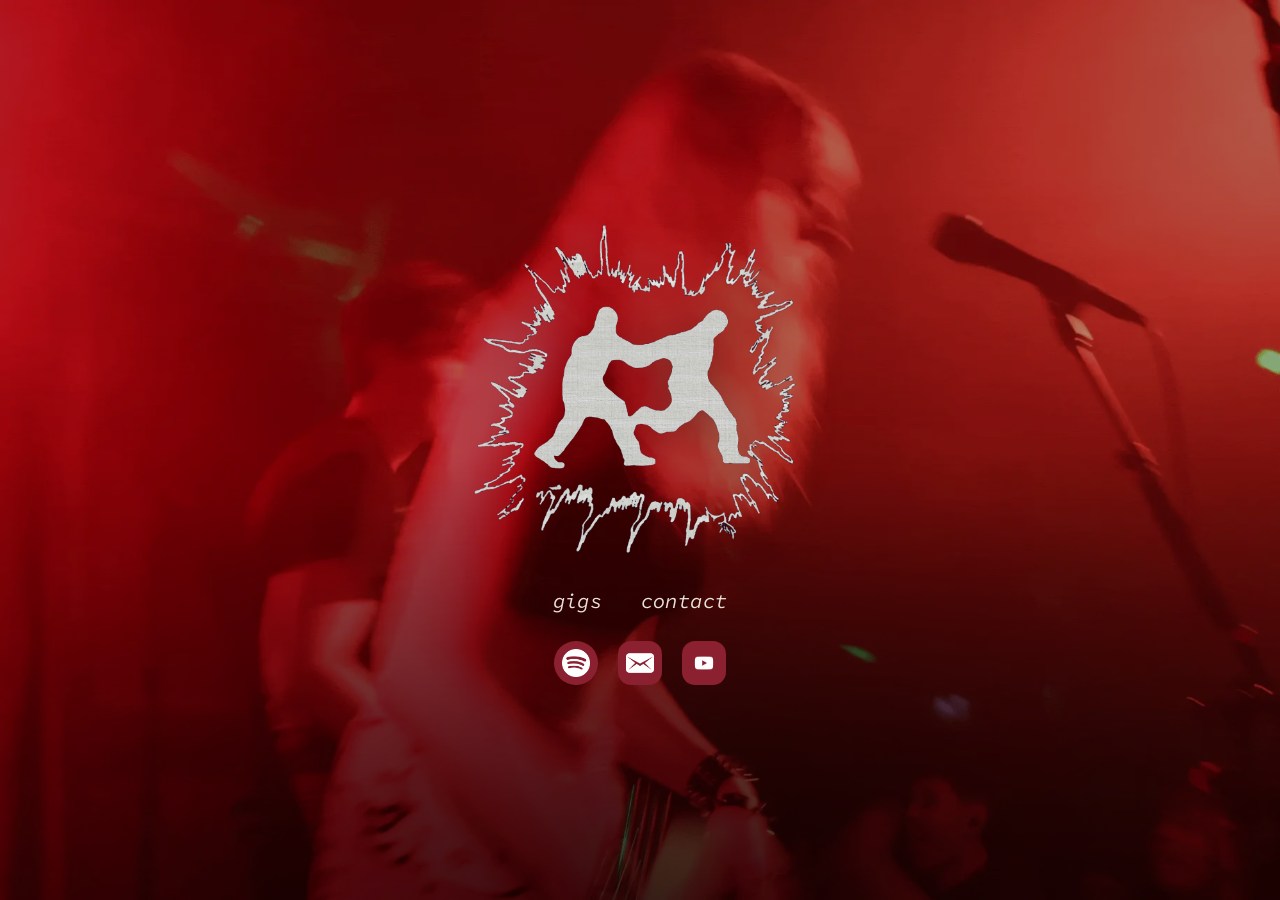
==== index.html @ ce124622 "Add files via upload" ====
<!DOCTYPE html>
<html lang="en">
<head>
<meta charset="UTF-8">
<meta name="viewport" content="width=device-width, initial-scale=1.0">
<title>SPLIT THE BILL // Galway, IRE</title>
<meta name="description" content="split the bill puts on gigs in galway, ireland. independent promotions, homegrown talent, real venues. no fluff. just lineups worth showing up for.">
<meta name="robots" content="index, follow">
<link rel="canonical" href="https://splitthebill.ie/">

<!-- open graph -->
<meta property="og:type" content="website">
<meta property="og:site_name" content="split the bill">
<meta property="og:title" content="split the bill // independent gig promotions, galway">
<meta property="og:description" content="galway's independent gig promoters. homegrown talent, real venues, no fluff.">
<meta property="og:url" content="https://splitthebill.ie/">
<meta property="og:image" content="https://splitthebill.ie/assets/og-image.jpg">
<meta property="og:image:width" content="1200">
<meta property="og:image:height" content="630">
<meta property="og:locale" content="en_IE">

<!-- twitter -->
<meta name="twitter:card" content="summary_large_image">
<meta name="twitter:title" content="split the bill // independent gig promotions, galway">
<meta name="twitter:description" content="galway's independent gig promoters. homegrown talent, real venues, no fluff.">
<meta name="twitter:image" content="https://splitthebill.ie/assets/og-image.jpg">

<script type="application/ld+json">
{
  "@context": "https://schema.org",
  "@type": "Organization",
  "name": "Split The Bill",
  "url": "https://splitthebill.ie/",
  "logo": "https://splitthebill.ie/assets/logo.png",
  "description": "Independent gig promotions based in Galway, Ireland, putting homegrown talent on real stages.",
  "email": "info@splitthebill.ie",
  "address": {
    "@type": "PostalAddress",
    "addressLocality": "Galway",
    "addressCountry": "IE"
  },
  "contactPoint": [
    { "@type": "ContactPoint", "email": "bands@splitthebill.ie", "contactType": "booking", "description": "for bands" },
    { "@type": "ContactPoint", "email": "bookings@splitthebill.ie", "contactType": "booking", "description": "for venues" },
    { "@type": "ContactPoint", "email": "info@splitthebill.ie", "contactType": "customer support", "description": "press and other inquiries" }
  ]
}
</script>

<link rel="preconnect" href="https://fonts.googleapis.com">
<link rel="preconnect" href="https://fonts.gstatic.com" crossorigin>
<link href="https://fonts.googleapis.com/css2?family=Source+Code+Pro:ital,wght@1,400&display=swap" rel="stylesheet">
<link rel="stylesheet" href="/style.css">
</head>
<body>

  <div class="stage">

    <!-- animated background -->
    <img class="bg" src="/assets/background.webp" alt="" aria-hidden="true">
    <div class="bg-overlay" aria-hidden="true"></div>

    <!-- centered content -->
    <main class="hero">
      <img class="logo" src="/assets/logo.png" alt="Band logo">

      <nav class="nav" aria-label="Primary">
        <a href="/gigs/" class="nav-link">gigs</a>
        <a href="/contact.html" class="nav-link">contact</a>
      </nav>

      <ul class="icons">
        <li>
          <a href="https://open.spotify.com/user/31e3jm3bqrph5cufk262lzzbe53i" class="icon-btn icon-btn--circle" aria-label="Spotify">
            <img src="/assets/icons/spotify.png" alt="" loading="lazy">
          </a>
        </li>
        <li>
          <a href="mailto:info@splitthebill.ie" class="icon-btn" aria-label="Email">
            <img src="/assets/icons/email.png" alt="" loading="lazy">
          </a>
        </li>
        <li>
          <a href="https://www.youtube.com/@splitthebill-ire" class="icon-btn icon-btn--dark" aria-label="YouTube">
            <img src="/assets/icons/youtube.png" alt="" loading="lazy">
          </a>
        </li>
      </ul>
    </main>

  </div>

</body>
</html>
---- style.css ----
:root {
  --ink: #f4efe6;
  --icon-red: #8a2030;
  --focus: #f4efe6;
}

* { box-sizing: border-box; }

html, body {
  margin: 0;
  padding: 0;
  height: 100%;
  background: #120608;
}

body {
  font-family: 'Source Code Pro', monospace;
}

.stage {
  position: relative;
  min-height: 100svh;
  width: 100%;
  overflow: hidden;
}

/* animated background */
.bg {
  position: absolute;
  inset: 0;
  width: 100%;
  height: 100%;
  object-fit: cover;
  object-position: center;
  filter: saturate(1.05);
}

/* wash to match the darker, redder mockup tone + legibility vignette */
.bg-overlay {
  position: absolute;
  inset: 0;
  background:
    radial-gradient(120% 90% at 50% 100%, rgba(0,0,0,0.55) 0%, rgba(0,0,0,0) 55%),
    linear-gradient(180deg, rgba(30,4,10,0.35) 0%, rgba(50,4,14,0.35) 50%, rgba(10,2,4,0.55) 100%);
  mix-blend-mode: multiply;
  pointer-events: none;
}

.hero {
  position: relative;
  z-index: 2;
  min-height: 100svh;
  display: flex;
  flex-direction: column;
  align-items: center;
  justify-content: center;
  gap: clamp(1.25rem, 3vh, 2.5rem);
  padding: 6vh 5vw;
  text-align: center;
}

.logo {
  width: clamp(200px, 27vw, 531px);
  height: auto;
  display: block;
  filter: drop-shadow(0 6px 24px rgba(0,0,0,0.35));
}

.nav {
  display: flex;
  align-items: center;
  gap: clamp(1.5rem, 3vw, 2.75rem);
}

.nav-link {
  color: var(--ink);
  text-decoration: none;
  font-style: italic;
  font-weight: 400;
  font-size: clamp(1.1rem, 1.6vw, 1.4rem);
  letter-spacing: 0.02em;
  opacity: 0.95;
  transition: opacity 0.2s ease, transform 0.2s ease;
}

.nav-link:hover {
  opacity: 1;
  transform: translateY(-1px);
}

.nav-link:focus-visible,
.icon-btn:focus-visible {
  outline: 2px solid var(--focus);
  outline-offset: 4px;
  border-radius: 6px;
}

.icons {
  list-style: none;
  display: flex;
  align-items: center;
  gap: clamp(0.9rem, 1.6vw, 1.5rem);
  margin: 0;
  padding: 0;
}

.icon-btn {
  --size: clamp(38px, 3.4vw, 52px);
  width: var(--size);
  height: var(--size);
  display: flex;
  align-items: center;
  justify-content: center;
  background: var(--icon-red);
  border-radius: 30%;
  padding: 18%;
  transition: transform 0.2s ease, filter 0.2s ease;
}

.icon-btn--circle {
  border-radius: 50%;
}

/* for youtube glyph // depricated */
.icon-btn--dark {
  background: var(--icon-red);
}

.icon-btn img {
  width: 100%;
  height: 100%;
  object-fit: contain;
  display: block;
}

.icon-btn:hover {
  transform: translateY(-2px);
  filter: brightness(1.05);
}

/* respect reduced motion: freeze the animated background on first frame look */
@media (prefers-reduced-motion: reduce) {
  .icon-btn, .nav-link { transition: none; }
}

/* mobile tightening */
@media (max-width: 480px) {
  .hero {
    gap: 1.5rem;
    padding: 8vh 8vw;
  }
  .nav {
    gap: 1.75rem;
  }
}

/* ============================
   Sub-pages: gigs & contact
   ============================ */

.page {
  position: relative;
  min-height: 100svh;
  width: 100%;
}

.page .bg,
.page .bg-overlay {
  position: fixed;
}

.page-content {
  position: relative;
  z-index: 2;
  min-height: 100svh;
  padding: clamp(1.5rem, 4vw, 3rem);
}

.page-header {
  display: flex;
  align-items: flex-start;
  gap: clamp(1rem, 2.5vw, 1.75rem);
}

.corner-logo {
  width: 182px;
  height: 186px;
  flex: 0 0 auto;
  display: block;
}

.page-heading {
  display: flex;
  flex-direction: column;
  gap: 0.35rem;
  padding-top: 0.4rem;
}

.page-title {
  color: var(--ink);
  font-style: italic;
  font-weight: 400;
  font-size: 28.78pt;
  line-height: 1;
  margin: 0;
}

.back-link {
  color: var(--ink);
  font-style: italic;
  font-weight: 400;
  font-size: 24pt;
  line-height: 1;
  text-decoration: none;
  opacity: 0.95;
  width: fit-content;
}

.back-link:hover {
  text-decoration: underline;
}

.back-link:focus-visible {
  outline: 2px solid var(--focus);
  outline-offset: 4px;
}

/* gigs list */

.gig-list-wrap {
  display: flex;
  justify-content: center;
  padding: clamp(2rem, 6vh, 5rem) 0;
}

.gig-list {
  list-style: none;
  margin: 0;
  padding: 0;
  columns: 2;
  column-fill: auto;
  column-gap: clamp(2rem, 5vw, 4.5rem);
  max-height: 62vh;
}

.gig-list li {
  break-inside: avoid;
  padding: 0.3rem 0;
}

.gig-entry {
  color: var(--ink);
  font-style: italic;
  font-weight: 400;
  font-size: clamp(1rem, 1.15vw, 1.2rem);
  text-decoration: none;
  white-space: pre;
}

a.gig-entry:hover {
  text-decoration: underline;
}

.gig-entry.is-placeholder {
  opacity: 0.55;
  cursor: default;
  pointer-events: none;
}

.gig-entry:focus-visible {
  outline: 2px solid var(--focus);
  outline-offset: 3px;
}

/* contact page */

.gig-poster-wrap {
  display: flex;
  justify-content: center;
  width: 100%;
  margin-top: clamp(2rem, 5vh, 4rem);
}

.gig-poster {
  display: block;
  width: min(42vw, 420px);
  aspect-ratio: 4 / 5;
  height: auto;
  object-fit: cover;
  object-position: center;
}

.contact-lines {
  display: flex;
  flex-direction: column;
  align-items: center;
  justify-content: center;
  gap: 1.4rem;
  min-height: 0;
  text-align: center;
  padding: clamp(2rem, 5vh, 4rem) 5vw;
}

.contact-line {
  color: var(--ink);
  font-style: italic;
  font-weight: 400;
  font-size: clamp(1.05rem, 1.6vw, 1.3rem);
  margin: 0;
  line-height: 1.5;
}

.contact-line a {
  color: var(--ink);
  text-decoration: none;
}

.contact-line a:hover {
  text-decoration: underline;
}

.contact-line a:focus-visible {
  outline: 2px solid var(--focus);
  outline-offset: 3px;
}

@media (max-width: 640px) {
  .gig-list {
    columns: 1;
    max-height: none;
  }
  .page-header {
    align-items: center;
  }
  .corner-logo {
    width: 120px;
    height: 123px;
  }
  .page-title { font-size: 22pt; }
  .back-link { font-size: 18pt; }
  .gig-poster {
    width: min(78vw, 360px);
  }
}

/* Poster: compact, centered, and sized to fit above the existing content */
.poster-wrap {
  width: min(24vw, 240px);
  aspect-ratio: 4 / 5;
  margin: 0 auto;
  display: flex;
  align-items: center;
  justify-content: center;
  flex: 0 0 auto;
}

.poster-wrap img {
  display: block;
  width: 100%;
  height: 100%;
  object-fit: contain;
}

/* Keep the entire composition within one viewport where possible */
.page-content {
  min-height: 100svh;
  padding: clamp(1rem, 2.5vh, 1.5rem) clamp(1.25rem, 4vw, 3rem);
}

.poster-wrap + .contact-lines {
  min-height: 0;
  padding-top: clamp(1rem, 2vh, 1.5rem);
  padding-bottom: 0;
}

@media (max-height: 800px) and (min-width: 641px) {
  .poster-wrap {
    width: min(19vw, 190px);
  }

  .poster-wrap + .contact-lines {
    gap: 0.9rem;
    padding-top: 0.75rem;
  }
}

@media (max-width: 640px) {
  .poster-wrap {
    width: min(48vw, 190px);
  }

  .poster-wrap + .contact-lines {
    gap: 0.9rem;
    padding-top: 0.75rem;
  }
}

@media (max-height: 700px) {
  .poster-wrap {
    width: min(17vw, 170px);
  }

  .poster-wrap + .contact-lines {
    gap: 0.65rem;
    padding-top: 0.5rem;
  }
}
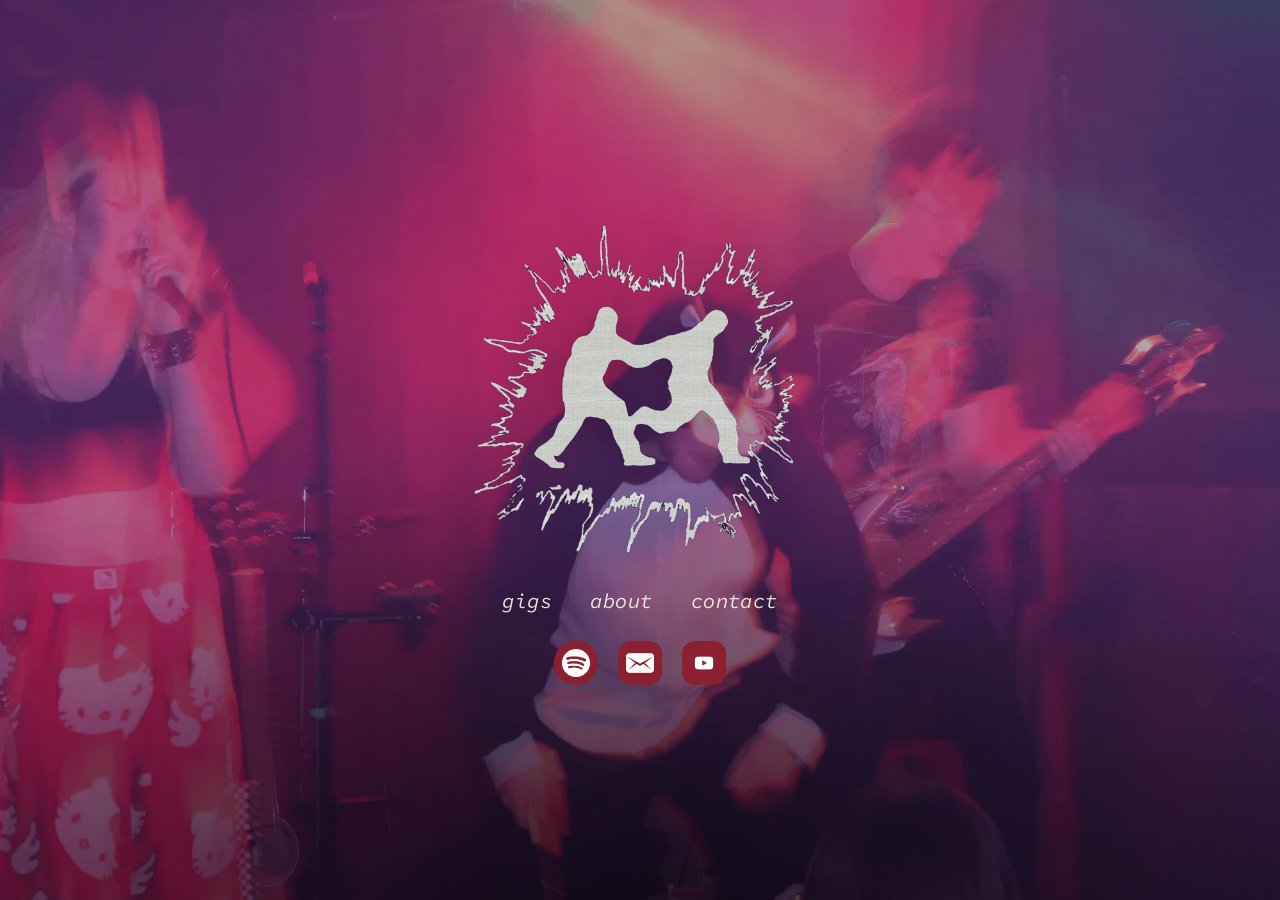
==== commit ef8e14d8: "fix gig listing page maybe and add about page" ====
--- a/index.html
+++ b/index.html
@@ -66,6 +66,7 @@
 
       <nav class="nav" aria-label="Primary">
         <a href="/gigs/" class="nav-link">gigs</a>
+        <a href="/about.html" class="nav-link">about</a>
         <a href="/contact.html" class="nav-link">contact</a>
       </nav>
 
--- a/style.css
+++ b/style.css
@@ -4,18 +4,25 @@
   --focus: #f4efe6;
 }
 
-* { box-sizing: border-box; }
-
-html, body {
+* {
+  box-sizing: border-box;
+}
+
+html,
+body {
   margin: 0;
   padding: 0;
-  height: 100%;
+  min-height: 100%;
   background: #120608;
 }
 
 body {
   font-family: 'Source Code Pro', monospace;
 }
+
+/* ============================
+   Main stage
+   ============================ */
 
 .stage {
   position: relative;
@@ -24,7 +31,10 @@
   overflow: hidden;
 }
 
-/* animated background */
+/* ============================
+   Background
+   ============================ */
+
 .bg {
   position: absolute;
   inset: 0;
@@ -35,27 +45,45 @@
   filter: saturate(1.05);
 }
 
-/* wash to match the darker, redder mockup tone + legibility vignette */
 .bg-overlay {
   position: absolute;
   inset: 0;
   background:
-    radial-gradient(120% 90% at 50% 100%, rgba(0,0,0,0.55) 0%, rgba(0,0,0,0) 55%),
-    linear-gradient(180deg, rgba(30,4,10,0.35) 0%, rgba(50,4,14,0.35) 50%, rgba(10,2,4,0.55) 100%);
+    radial-gradient(
+      120% 90% at 50% 100%,
+      rgba(0, 0, 0, 0.55) 0%,
+      rgba(0, 0, 0, 0) 55%
+    ),
+    linear-gradient(
+      180deg,
+      rgba(30, 4, 10, 0.35) 0%,
+      rgba(50, 4, 14, 0.35) 50%,
+      rgba(10, 2, 4, 0.55) 100%
+    );
   mix-blend-mode: multiply;
   pointer-events: none;
 }
+
+/* ============================
+   Homepage hero
+   ============================ */
 
 .hero {
   position: relative;
   z-index: 2;
+
   min-height: 100svh;
+  width: 100%;
+
   display: flex;
   flex-direction: column;
   align-items: center;
   justify-content: center;
+
   gap: clamp(1.25rem, 3vh, 2.5rem);
+
   padding: 6vh 5vw;
+
   text-align: center;
 }
 
@@ -63,7 +91,8 @@
   width: clamp(200px, 27vw, 531px);
   height: auto;
   display: block;
-  filter: drop-shadow(0 6px 24px rgba(0,0,0,0.35));
+
+  filter: drop-shadow(0 6px 24px rgba(0, 0, 0, 0.35));
 }
 
 .nav {
@@ -75,12 +104,17 @@
 .nav-link {
   color: var(--ink);
   text-decoration: none;
+
   font-style: italic;
   font-weight: 400;
   font-size: clamp(1.1rem, 1.6vw, 1.4rem);
+
   letter-spacing: 0.02em;
   opacity: 0.95;
-  transition: opacity 0.2s ease, transform 0.2s ease;
+
+  transition:
+    opacity 0.2s ease,
+    transform 0.2s ease;
 }
 
 .nav-link:hover {
@@ -95,33 +129,47 @@
   border-radius: 6px;
 }
 
+/* ============================
+   Social icons
+   ============================ */
+
 .icons {
   list-style: none;
+
   display: flex;
   align-items: center;
+
   gap: clamp(0.9rem, 1.6vw, 1.5rem);
+
   margin: 0;
   padding: 0;
 }
 
 .icon-btn {
   --size: clamp(38px, 3.4vw, 52px);
+
   width: var(--size);
   height: var(--size);
+
   display: flex;
   align-items: center;
   justify-content: center;
+
   background: var(--icon-red);
   border-radius: 30%;
+
   padding: 18%;
-  transition: transform 0.2s ease, filter 0.2s ease;
+
+  transition:
+    transform 0.2s ease,
+    filter 0.2s ease;
 }
 
 .icon-btn--circle {
   border-radius: 50%;
 }
 
-/* for youtube glyph // depricated */
+/* YouTube glyph */
 .icon-btn--dark {
   background: var(--icon-red);
 }
@@ -129,6 +177,7 @@
 .icon-btn img {
   width: 100%;
   height: 100%;
+
   object-fit: contain;
   display: block;
 }
@@ -138,28 +187,39 @@
   filter: brightness(1.05);
 }
 
-/* respect reduced motion: freeze the animated background on first frame look */
+/* ============================
+   Reduced motion
+   ============================ */
+
 @media (prefers-reduced-motion: reduce) {
-  .icon-btn, .nav-link { transition: none; }
-}
-
-/* mobile tightening */
+  .icon-btn,
+  .nav-link {
+    transition: none;
+  }
+}
+
+/* ============================
+   Homepage mobile
+   ============================ */
+
 @media (max-width: 480px) {
   .hero {
     gap: 1.5rem;
     padding: 8vh 8vw;
   }
+
   .nav {
     gap: 1.75rem;
   }
 }
 
-/* ============================
-   Sub-pages: gigs & contact
-   ============================ */
+/* ============================================================
+   SUB-PAGES
+   ============================================================ */
 
 .page {
   position: relative;
+
   min-height: 100svh;
   width: 100%;
 }
@@ -169,50 +229,78 @@
   position: fixed;
 }
 
+/* ============================
+   Sub-page content
+   ============================ */
+
 .page-content {
   position: relative;
   z-index: 2;
+
+  width: 100%;
   min-height: 100svh;
-  padding: clamp(1.5rem, 4vw, 3rem);
-}
+
+  padding:
+    clamp(1rem, 2.5vh, 1.5rem)
+    clamp(1.25rem, 4vw, 3rem);
+}
+
+/* ============================
+   Sub-page header
+   ============================ */
 
 .page-header {
   display: flex;
   align-items: flex-start;
+
   gap: clamp(1rem, 2.5vw, 1.75rem);
+
+  width: 100%;
 }
 
 .corner-logo {
   width: 182px;
   height: 186px;
+
   flex: 0 0 auto;
+
   display: block;
 }
 
 .page-heading {
   display: flex;
   flex-direction: column;
+
   gap: 0.35rem;
+
   padding-top: 0.4rem;
+
+  min-width: 0;
 }
 
 .page-title {
   color: var(--ink);
-  font-style: italic;
-  font-weight: 400;
+
+  font-style: italic;
+  font-weight: 400;
+
   font-size: 28.78pt;
   line-height: 1;
+
   margin: 0;
 }
 
 .back-link {
   color: var(--ink);
-  font-style: italic;
-  font-weight: 400;
+
+  font-style: italic;
+  font-weight: 400;
+
   font-size: 24pt;
   line-height: 1;
+
   text-decoration: none;
-  opacity: 0.95;
+
   width: fit-content;
 }
 
@@ -225,36 +313,86 @@
   outline-offset: 4px;
 }
 
-/* gigs list */
+/* ============================================================
+   GIGS LIST
+   ============================================================ */
 
 .gig-list-wrap {
+  width: 100%;
+
   display: flex;
   justify-content: center;
-  padding: clamp(2rem, 6vh, 5rem) 0;
+
+  padding:
+    clamp(2rem, 6vh, 5rem)
+    0;
 }
 
 .gig-list {
   list-style: none;
+
+  width: min(100%, 1100px);
+
   margin: 0;
   padding: 0;
-  columns: 2;
-  column-fill: auto;
+
+  /*
+    Column-major layout: fills the left column top-to-bottom
+    first, then continues into the right column — matching the
+    original mockup's reading order (1-11 down the left, 12-25
+    down the right), not a row-by-row left/right alternation.
+
+    --gig-rows is set inline by render.js as ceil(total / 2),
+    so this stays correct even if the slot count in
+    gigs-data.js ever changes.
+
+    minmax(0, 1fr) prevents long gig names from forcing the
+    grid wider than the viewport.
+  */
+  display: grid;
+  grid-auto-flow: column;
+  grid-template-rows: repeat(var(--gig-rows, 13), auto);
+  grid-template-columns: repeat(2, minmax(0, 1fr));
+
   column-gap: clamp(2rem, 5vw, 4.5rem);
-  max-height: 62vh;
+  row-gap: 0.6rem;
 }
 
 .gig-list li {
-  break-inside: avoid;
-  padding: 0.3rem 0;
+  min-width: 0;
+
+  margin: 0;
+  padding: 0;
 }
 
 .gig-entry {
-  color: var(--ink);
-  font-style: italic;
-  font-weight: 400;
+  display: block;
+
+  width: 100%;
+  min-width: 0;
+
+  color: var(--ink);
+
+  font-style: italic;
+  font-weight: 400;
+
   font-size: clamp(1rem, 1.15vw, 1.2rem);
+  line-height: 1.4;
+
   text-decoration: none;
-  white-space: pre;
+
+  /*
+    Do NOT use white-space: pre here.
+    Long gig names need to be allowed to wrap.
+  */
+  white-space: normal;
+
+  /*
+    Prevent a particularly long unbroken string
+    from blowing out the grid.
+  */
+  overflow-wrap: anywhere;
+  word-break: normal;
 }
 
 a.gig-entry:hover {
@@ -263,6 +401,7 @@
 
 .gig-entry.is-placeholder {
   opacity: 0.55;
+
   cursor: default;
   pointer-events: none;
 }
@@ -272,42 +411,207 @@
   outline-offset: 3px;
 }
 
-/* contact page */
+/* ============================================================
+   GIG DETAIL PAGE (poster + venue/date/lineup/cta)
+   ============================================================ */
+
+.gig-card-wrap {
+  display: flex;
+  align-items: center;
+  justify-content: center;
+
+  width: 100%;
+  min-height: 0;
+
+  padding:
+    clamp(2rem, 6vh, 4.5rem)
+    0;
+}
+
+.gig-card {
+  display: flex;
+  align-items: stretch;
+
+  gap: clamp(1.75rem, 4vw, 3.5rem);
+
+  max-width: 980px;
+  width: 100%;
+
+  padding: clamp(1.5rem, 3vw, 2.75rem);
+
+  background: rgba(10, 2, 4, 0.4);
+  border: 1px solid rgba(244, 239, 230, 0.12);
+  border-radius: 6px;
+
+  backdrop-filter: blur(6px);
+  -webkit-backdrop-filter: blur(6px);
+}
 
 .gig-poster-wrap {
-  display: flex;
-  justify-content: center;
-  width: 100%;
-  margin-top: clamp(2rem, 5vh, 4rem);
+  flex: 0 0 clamp(200px, 32vw, 340px);
+
+  display: block;
 }
 
 .gig-poster {
   display: block;
-  width: min(42vw, 420px);
+
+  width: 100%;
+  height: 100%;
+
   aspect-ratio: 4 / 5;
-  height: auto;
+
+  border-radius: 4px;
+  overflow: hidden;
+
   object-fit: cover;
   object-position: center;
-}
+
+  background: rgba(244, 239, 230, 0.06);
+}
+
+.gig-info {
+  flex: 1;
+  min-width: 0;
+
+  display: flex;
+  flex-direction: column;
+  justify-content: center;
+
+  gap: clamp(1rem, 2vh, 1.5rem);
+}
+
+.gig-venue {
+  color: var(--ink);
+
+  font-style: italic;
+  font-weight: 400;
+
+  font-size: clamp(1.4rem, 2.4vw, 2rem);
+  line-height: 1.15;
+
+  margin: 0;
+}
+
+.gig-datetime {
+  color: var(--ink);
+
+  font-style: italic;
+  font-weight: 400;
+
+  font-size: clamp(0.95rem, 1.3vw, 1.1rem);
+  opacity: 0.85;
+
+  margin: 0;
+}
+
+.lineup-list {
+  list-style: none;
+
+  margin: 0;
+  padding: 0;
+
+  display: flex;
+  flex-direction: column;
+  gap: 0.4rem;
+}
+
+.lineup-list li {
+  color: var(--ink);
+
+  font-style: italic;
+  font-weight: 400;
+
+  font-size: clamp(1rem, 1.5vw, 1.2rem);
+}
+
+.lineup-link {
+  color: var(--ink);
+  text-decoration: none;
+}
+
+.lineup-link:hover {
+  text-decoration: underline;
+}
+
+.lineup-link:focus-visible {
+  outline: 2px solid var(--focus);
+  outline-offset: 3px;
+}
+
+.gig-cta-link {
+  display: inline-block;
+  width: fit-content;
+
+  color: var(--ink);
+
+  font-style: italic;
+  font-weight: 400;
+
+  font-size: clamp(1.05rem, 1.6vw, 1.25rem);
+
+  text-decoration: none;
+
+  margin-top: 0.25rem;
+}
+
+.gig-cta-link:hover {
+  text-decoration: underline;
+}
+
+.gig-cta-link:focus-visible {
+  outline: 2px solid var(--focus);
+  outline-offset: 3px;
+}
+
+@media (max-width: 640px) {
+  .gig-card {
+    flex-direction: column;
+    align-items: center;
+    text-align: center;
+  }
+
+  .gig-poster-wrap {
+    flex: 0 0 auto;
+    width: min(70vw, 300px);
+  }
+
+  .gig-info {
+    align-items: center;
+  }
+}
+
+/* ============================
+   Contact / gig information
+   ============================ */
 
 .contact-lines {
   display: flex;
   flex-direction: column;
   align-items: center;
   justify-content: center;
+
   gap: 1.4rem;
+
   min-height: 0;
+
   text-align: center;
-  padding: clamp(2rem, 5vh, 4rem) 5vw;
+
+  padding:
+    clamp(2rem, 5vh, 4rem)
+    5vw;
 }
 
 .contact-line {
   color: var(--ink);
-  font-style: italic;
-  font-weight: 400;
+
+  font-style: italic;
+  font-weight: 400;
+
   font-size: clamp(1.05rem, 1.6vw, 1.3rem);
-  margin: 0;
   line-height: 1.5;
+
+  margin: 0;
 }
 
 .contact-line a {
@@ -324,84 +628,177 @@
   outline-offset: 3px;
 }
 
+/* ============================================================
+   ABOUT PAGE
+   ============================================================ */
+
+.about-content {
+  display: flex;
+  flex-direction: column;
+  align-items: center;
+
+  gap: clamp(2rem, 5vh, 3rem);
+
+  max-width: 720px;
+  margin: 0 auto;
+
+  padding:
+    clamp(2rem, 6vh, 4.5rem)
+    0;
+
+  text-align: center;
+}
+
+.about-text {
+  display: flex;
+  flex-direction: column;
+  gap: 1.1rem;
+}
+
+.about-text p {
+  color: var(--ink);
+
+  font-style: italic;
+  font-weight: 400;
+
+  font-size: clamp(1.05rem, 1.6vw, 1.25rem);
+  line-height: 1.6;
+
+  margin: 0;
+}
+
+.about-poster-link {
+  display: block;
+  width: min(50vw, 320px);
+
+  text-decoration: none;
+}
+
+.about-poster-link img {
+  display: block;
+  width: 100%;
+  height: auto;
+
+  aspect-ratio: 4 / 5;
+  object-fit: cover;
+
+  border-radius: 4px;
+
+  box-shadow: 0 12px 32px rgba(0, 0, 0, 0.45);
+
+  transition: transform 0.2s ease;
+}
+
+.about-poster-link:hover img {
+  transform: translateY(-3px);
+}
+
+.about-poster-caption {
+  display: block;
+
+  margin-top: 0.6rem;
+
+  color: var(--ink);
+
+  font-style: italic;
+  font-weight: 400;
+  font-size: 0.95rem;
+
+  opacity: 0.85;
+
+  text-decoration: none;
+}
+
+.about-poster-link:hover .about-poster-caption {
+  text-decoration: underline;
+}
+
 @media (max-width: 640px) {
-  .gig-list {
-    columns: 1;
-    max-height: none;
-  }
+  .about-poster-link {
+    width: min(65vw, 280px);
+  }
+}
+
+/* ============================================================
+   TABLET / MOBILE
+   ============================================================ */
+
+@media (max-width: 640px) {
+
+  /* Header */
+
   .page-header {
     align-items: center;
   }
+
   .corner-logo {
     width: 120px;
     height: 123px;
   }
-  .page-title { font-size: 22pt; }
-  .back-link { font-size: 18pt; }
-  .gig-poster {
-    width: min(78vw, 360px);
-  }
-}
-
-/* Poster: compact, centered, and sized to fit above the existing content */
-.poster-wrap {
-  width: min(24vw, 240px);
-  aspect-ratio: 4 / 5;
-  margin: 0 auto;
-  display: flex;
-  align-items: center;
-  justify-content: center;
-  flex: 0 0 auto;
-}
-
-.poster-wrap img {
-  display: block;
-  width: 100%;
-  height: 100%;
-  object-fit: contain;
-}
-
-/* Keep the entire composition within one viewport where possible */
-.page-content {
-  min-height: 100svh;
-  padding: clamp(1rem, 2.5vh, 1.5rem) clamp(1.25rem, 4vw, 3rem);
-}
-
-.poster-wrap + .contact-lines {
-  min-height: 0;
-  padding-top: clamp(1rem, 2vh, 1.5rem);
-  padding-bottom: 0;
-}
-
-@media (max-height: 800px) and (min-width: 641px) {
-  .poster-wrap {
-    width: min(19vw, 190px);
-  }
-
-  .poster-wrap + .contact-lines {
-    gap: 0.9rem;
-    padding-top: 0.75rem;
-  }
-}
-
-@media (max-width: 640px) {
-  .poster-wrap {
-    width: min(48vw, 190px);
-  }
-
-  .poster-wrap + .contact-lines {
-    gap: 0.9rem;
-    padding-top: 0.75rem;
-  }
-}
-
-@media (max-height: 700px) {
-  .poster-wrap {
-    width: min(17vw, 170px);
-  }
-
-  .poster-wrap + .contact-lines {
-    gap: 0.65rem;
-    padding-top: 0.5rem;
-  }
-}
+
+  .page-title {
+    font-size: 22pt;
+  }
+
+  .back-link {
+    font-size: 18pt;
+  }
+
+  /* Gigs */
+
+  .gig-list-wrap {
+    padding:
+      clamp(2rem, 5vh, 3rem)
+      0;
+  }
+
+  .gig-list {
+    width: 100%;
+
+    grid-template-columns: 1fr;
+
+    column-gap: 0;
+    row-gap: 0.7rem;
+  }
+
+  .gig-entry {
+    font-size: clamp(1rem, 4vw, 1.15rem);
+  }
+}
+
+/* ============================================================
+   VERY NARROW PHONES
+   ============================================================ */
+
+@media (max-width: 380px) {
+
+  .page-content {
+    padding-left: 1rem;
+    padding-right: 1rem;
+  }
+
+  .page-header {
+    gap: 0.85rem;
+  }
+
+  .corner-logo {
+    width: 95px;
+    height: auto;
+  }
+
+  .page-title {
+    font-size: 19pt;
+  }
+
+  .back-link {
+    font-size: 16pt;
+  }
+
+  .gig-list-wrap {
+    padding-top: 2rem;
+  }
+
+  .gig-entry {
+    font-size: 1rem;
+  }
+}
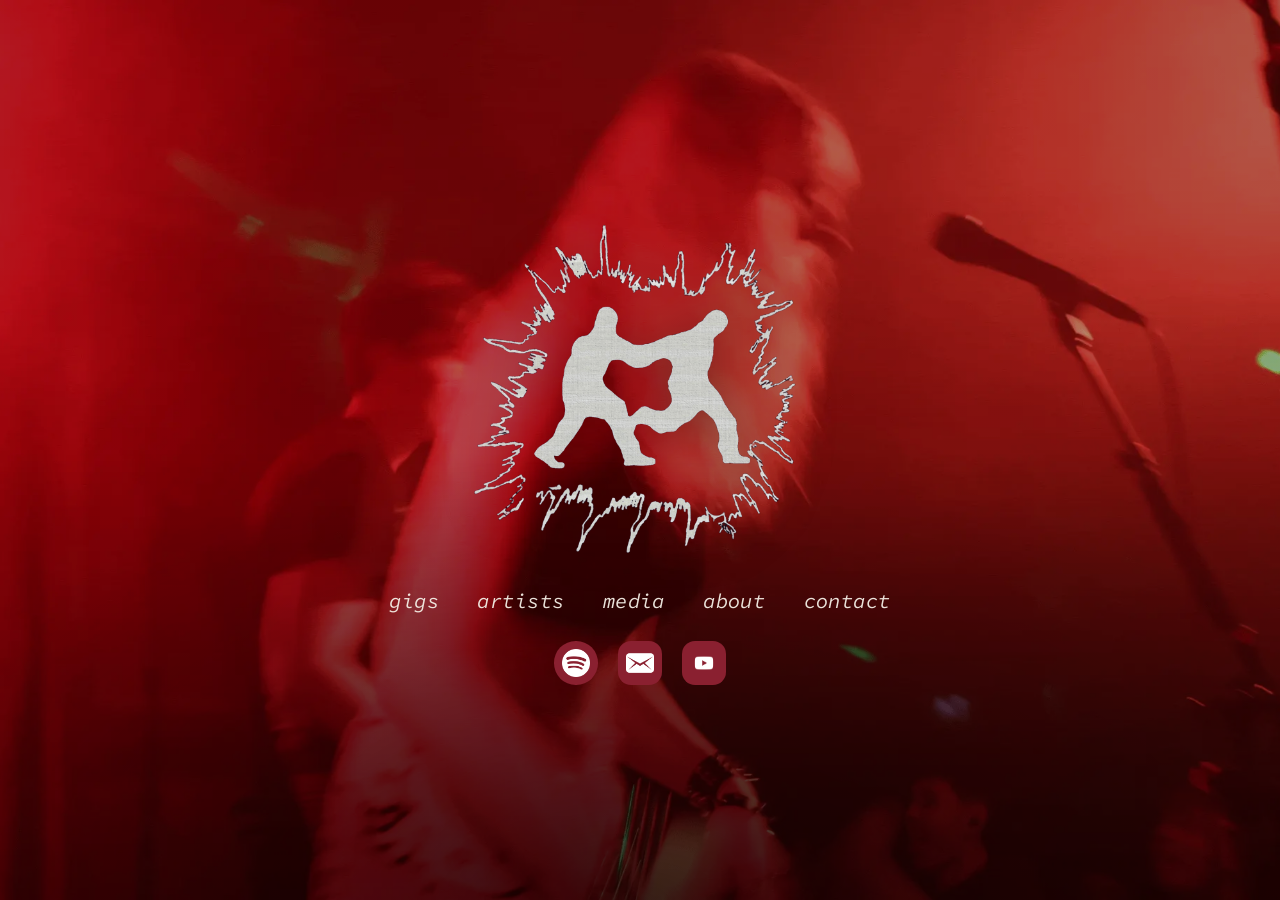
==== commit 972bdbee: "Add files via upload" ====
--- a/index.html
+++ b/index.html
@@ -4,7 +4,7 @@
 <meta charset="UTF-8">
 <meta name="viewport" content="width=device-width, initial-scale=1.0">
 <title>SPLIT THE BILL // Galway, IRE</title>
-<meta name="description" content="split the bill puts on gigs in galway, ireland. independent promotions, homegrown talent, real venues. no fluff. just lineups worth showing up for.">
+<meta name="description" content="split the bill puts on gigs in galway, ireland. independent promotions, artist management and gig media. homegrown talent, real venues. no fluff.">
 <meta name="robots" content="index, follow">
 <link rel="canonical" href="https://splitthebill.ie/">
 
@@ -32,7 +32,7 @@
   "name": "Split The Bill",
   "url": "https://splitthebill.ie/",
   "logo": "https://splitthebill.ie/assets/logo.png",
-  "description": "Independent gig promotions based in Galway, Ireland, putting homegrown talent on real stages.",
+  "description": "Independent gig promotions, artist management and gig media based in Galway, Ireland, putting homegrown talent on real stages.",
   "email": "info@splitthebill.ie",
   "address": {
     "@type": "PostalAddress",
@@ -41,6 +41,7 @@
   },
   "contactPoint": [
     { "@type": "ContactPoint", "email": "bands@splitthebill.ie", "contactType": "booking", "description": "for bands" },
+    { "@type": "ContactPoint", "email": "mgmt@splitthebill.ie", "contactType": "booking", "description": "artist management and artist bookings" },
     { "@type": "ContactPoint", "email": "bookings@splitthebill.ie", "contactType": "booking", "description": "for venues" },
     { "@type": "ContactPoint", "email": "info@splitthebill.ie", "contactType": "customer support", "description": "press and other inquiries" }
   ]
@@ -66,6 +67,8 @@
 
       <nav class="nav" aria-label="Primary">
         <a href="/gigs/" class="nav-link">gigs</a>
+        <a href="/artists.html" class="nav-link">artists</a>
+        <a href="/media.html" class="nav-link">media</a>
         <a href="/about.html" class="nav-link">about</a>
         <a href="/contact.html" class="nav-link">contact</a>
       </nav>
--- a/style.css
+++ b/style.css
@@ -801,4 +801,470 @@
   .gig-entry {
     font-size: 1rem;
   }
-}+}
+/* ============================================================
+   GIG PHOTO GALLERY + LIGHTBOX
+   ============================================================ */
+
+.gig-gallery-wrap {
+  display: flex;
+  justify-content: center;
+
+  width: 100%;
+
+  padding:
+    0
+    0
+    clamp(2rem, 6vh, 4.5rem);
+}
+
+.gig-gallery {
+  max-width: 1100px;
+  width: 100%;
+
+  padding: 0 clamp(1rem, 4vw, 2rem);
+}
+
+.gig-gallery-blurb {
+  color: var(--ink);
+
+  font-style: italic;
+  font-weight: 400;
+
+  font-size: clamp(1rem, 1.4vw, 1.15rem);
+  text-align: center;
+
+  opacity: 0.9;
+
+  margin: 0 0 clamp(1.25rem, 3vh, 2rem);
+}
+
+.gallery-grid {
+  columns: 3;
+  column-gap: clamp(0.6rem, 1.4vw, 1rem);
+}
+
+.gallery-item {
+  display: block;
+  width: 100%;
+
+  /*
+    Floor, not a fixed height — once a real photo loads, its own
+    intrinsic size takes over and this does nothing. It only
+    matters while an image is loading or if a path is a
+    placeholder that 404s, so the slot stays visible and
+    clickable instead of collapsing to zero height.
+  */
+  min-height: 160px;
+
+  margin: 0 0 clamp(0.6rem, 1.4vw, 1rem);
+
+  padding: 0;
+  border: 0;
+  border-radius: 4px;
+
+  background: rgba(244, 239, 230, 0.06);
+
+  break-inside: avoid;
+
+  cursor: pointer;
+  overflow: hidden;
+}
+
+.gallery-item img {
+  display: block;
+  width: 100%;
+  height: auto;
+
+  transition: transform 0.25s ease, filter 0.25s ease;
+}
+
+.gallery-item:hover img {
+  transform: scale(1.03);
+  filter: brightness(1.05);
+}
+
+.gallery-item:focus-visible {
+  outline: 2px solid var(--focus);
+  outline-offset: 3px;
+}
+
+@media (max-width: 900px) {
+  .gallery-grid {
+    columns: 2;
+  }
+}
+
+@media (max-width: 480px) {
+  .gallery-grid {
+    columns: 1;
+  }
+}
+
+/* lightbox */
+
+.lightbox {
+  position: fixed;
+  inset: 0;
+  z-index: 1000;
+
+  display: flex;
+  align-items: center;
+  justify-content: center;
+
+  padding: clamp(1rem, 5vh, 3rem) clamp(3.5rem, 8vw, 6rem);
+
+  background: rgba(5, 1, 3, 0.94);
+}
+
+.lightbox[hidden] {
+  display: none;
+}
+
+.lightbox-image-wrap {
+  display: flex;
+  flex-direction: column;
+  align-items: center;
+  gap: 0.75rem;
+
+  max-width: min(92vw, 1100px);
+  max-height: 88vh;
+}
+
+.lightbox-image {
+  display: block;
+
+  max-width: 100%;
+  max-height: 78vh;
+
+  object-fit: contain;
+  border-radius: 4px;
+
+  box-shadow: 0 20px 60px rgba(0, 0, 0, 0.5);
+}
+
+.lightbox-credit {
+  color: var(--ink);
+
+  font-style: italic;
+  font-weight: 400;
+  font-size: 0.95rem;
+
+  opacity: 0.85;
+
+  text-decoration: none;
+}
+
+.lightbox-credit[href]:hover {
+  text-decoration: underline;
+}
+
+.lightbox-close,
+.lightbox-prev,
+.lightbox-next {
+  position: fixed;
+
+  display: flex;
+  align-items: center;
+  justify-content: center;
+
+  min-width: 44px;
+  min-height: 44px;
+
+  color: var(--ink);
+
+  background: rgba(244, 239, 230, 0.08);
+  border: 1px solid rgba(244, 239, 230, 0.18);
+  border-radius: 50%;
+
+  font-size: 1.5rem;
+  line-height: 1;
+
+  cursor: pointer;
+
+  transition: background 0.2s ease;
+}
+
+.lightbox-close:hover,
+.lightbox-prev:hover,
+.lightbox-next:hover {
+  background: rgba(244, 239, 230, 0.18);
+}
+
+.lightbox-close:focus-visible,
+.lightbox-prev:focus-visible,
+.lightbox-next:focus-visible {
+  outline: 2px solid var(--focus);
+  outline-offset: 2px;
+}
+
+.lightbox-close {
+  top: clamp(0.75rem, 3vh, 1.5rem);
+  right: clamp(0.75rem, 3vw, 1.5rem);
+
+  font-size: 1.75rem;
+}
+
+.lightbox-prev {
+  top: 50%;
+  left: clamp(0.5rem, 2vw, 1.5rem);
+  transform: translateY(-50%);
+}
+
+.lightbox-next {
+  top: 50%;
+  right: clamp(0.5rem, 2vw, 1.5rem);
+  transform: translateY(-50%);
+}
+
+@media (max-width: 640px) {
+  .lightbox {
+    padding: 1rem;
+  }
+
+  .lightbox-prev,
+  .lightbox-next {
+    min-width: 40px;
+    min-height: 40px;
+    font-size: 1.25rem;
+  }
+
+  .lightbox-close {
+    min-width: 40px;
+    min-height: 40px;
+    font-size: 1.5rem;
+  }
+}
+
+
+/* ============================================================
+   ARTISTS + MEDIA
+   ============================================================ */
+
+.sr-only {
+  position: absolute;
+  width: 1px;
+  height: 1px;
+  margin: -1px;
+  padding: 0;
+  overflow: hidden;
+  clip: rect(0, 0, 0, 0);
+  white-space: nowrap;
+  border: 0;
+}
+
+.artists-content {
+  display: flex;
+  flex-direction: column;
+  align-items: center;
+  gap: clamp(2rem, 5vh, 3.5rem);
+
+  max-width: 1000px;
+  margin: 0 auto;
+
+  padding: clamp(2rem, 5vh, 3.5rem) 0 clamp(3rem, 8vh, 5rem);
+}
+
+.artists-intro {
+  color: var(--ink);
+  font-style: italic;
+  font-weight: 400;
+  font-size: clamp(1rem, 1.5vw, 1.2rem);
+  text-align: center;
+  margin: 0;
+}
+
+.artists-intro a,
+.book-link,
+.artist-links a,
+.photo-credit a,
+.media-contact a {
+  color: var(--ink);
+  text-decoration: none;
+}
+
+.artists-intro a:hover,
+.book-link:hover,
+.artist-links a:hover,
+.photo-credit a:hover,
+.media-contact a:hover {
+  text-decoration: underline;
+}
+
+.artists-intro a:focus-visible,
+.book-link:focus-visible,
+.artist-links a:focus-visible,
+.photo-credit a:focus-visible,
+.media-contact a:focus-visible {
+  outline: 2px solid var(--focus);
+  outline-offset: 3px;
+}
+
+.artist-card {
+  display: flex;
+  align-items: flex-start;
+  gap: clamp(1.5rem, 4vw, 3rem);
+
+  width: 100%;
+  padding: clamp(1.25rem, 3vw, 2.5rem);
+
+  background: rgba(10, 2, 4, 0.4);
+  border: 1px solid rgba(244, 239, 230, 0.12);
+  border-radius: 6px;
+
+  backdrop-filter: blur(6px);
+  -webkit-backdrop-filter: blur(6px);
+}
+
+.artist-photo {
+  flex: 0 0 clamp(220px, 36%, 380px);
+}
+
+.artist-photo img {
+  display: block;
+  width: 100%;
+  height: auto;
+  border-radius: 4px;
+}
+
+.photo-credit {
+  margin: 0.6rem 0 0;
+  color: var(--ink);
+  font-style: italic;
+  font-weight: 400;
+  font-size: 0.85rem;
+  opacity: 0.85;
+}
+
+.artist-info {
+  flex: 1;
+  min-width: 0;
+
+  display: flex;
+  flex-direction: column;
+  gap: clamp(1rem, 2vh, 1.5rem);
+}
+
+.artist-logo {
+  display: block;
+  width: auto;
+  height: auto;
+  max-width: min(100%, 260px);
+  max-height: 120px;
+  object-fit: contain;
+  object-position: left center;
+}
+
+.artist-bio {
+  display: flex;
+  flex-direction: column;
+  gap: 0.9rem;
+}
+
+.artist-bio p {
+  margin: 0;
+  color: var(--ink);
+  font-style: italic;
+  font-weight: 400;
+  font-size: clamp(0.95rem, 1.3vw, 1.1rem);
+  line-height: 1.6;
+}
+
+.artist-links {
+  list-style: none;
+  margin: 0;
+  padding: 0;
+  display: flex;
+  flex-wrap: wrap;
+  gap: 0.5rem 1.5rem;
+}
+
+.artist-links a,
+.book-link {
+  font-style: italic;
+  font-weight: 400;
+  font-size: clamp(1rem, 1.4vw, 1.15rem);
+}
+
+.artist-embed iframe {
+  display: block;
+  width: 100%;
+  border: 0;
+  border-radius: 12px;
+}
+
+.book-link {
+  width: fit-content;
+}
+
+.media-recent {
+  display: flex;
+  flex-direction: column;
+  gap: 0.6rem;
+}
+
+.media-recent p,
+.media-contact {
+  margin: 0;
+  color: var(--ink);
+  font-style: italic;
+  font-weight: 400;
+  font-size: clamp(1.05rem, 1.6vw, 1.25rem);
+  line-height: 1.6;
+}
+
+.media-heading {
+  margin: 0;
+  color: var(--ink);
+  font-style: italic;
+  font-weight: 400;
+  font-size: clamp(1.2rem, 2vw, 1.5rem);
+}
+
+@media (max-width: 760px) {
+  .artist-card {
+    flex-direction: column;
+  }
+
+  .artist-photo {
+    flex: 0 0 auto;
+    width: 100%;
+    max-width: 420px;
+    align-self: center;
+  }
+
+  .artist-logo {
+    align-self: center;
+    object-position: center;
+  }
+
+  .artist-info {
+    align-items: stretch;
+  }
+}
+
+.about-text a {
+  color: var(--ink);
+  text-decoration: none;
+}
+
+.about-text a:hover {
+  text-decoration: underline;
+}
+
+.about-text a:focus-visible {
+  outline: 2px solid var(--focus);
+  outline-offset: 3px;
+}
+
+.nav {
+  flex-wrap: wrap;
+  justify-content: center;
+  row-gap: 0.6rem;
+}
+
+@media (max-width: 480px) {
+  .nav {
+    gap: 0.6rem 1.25rem;
+  }
+}
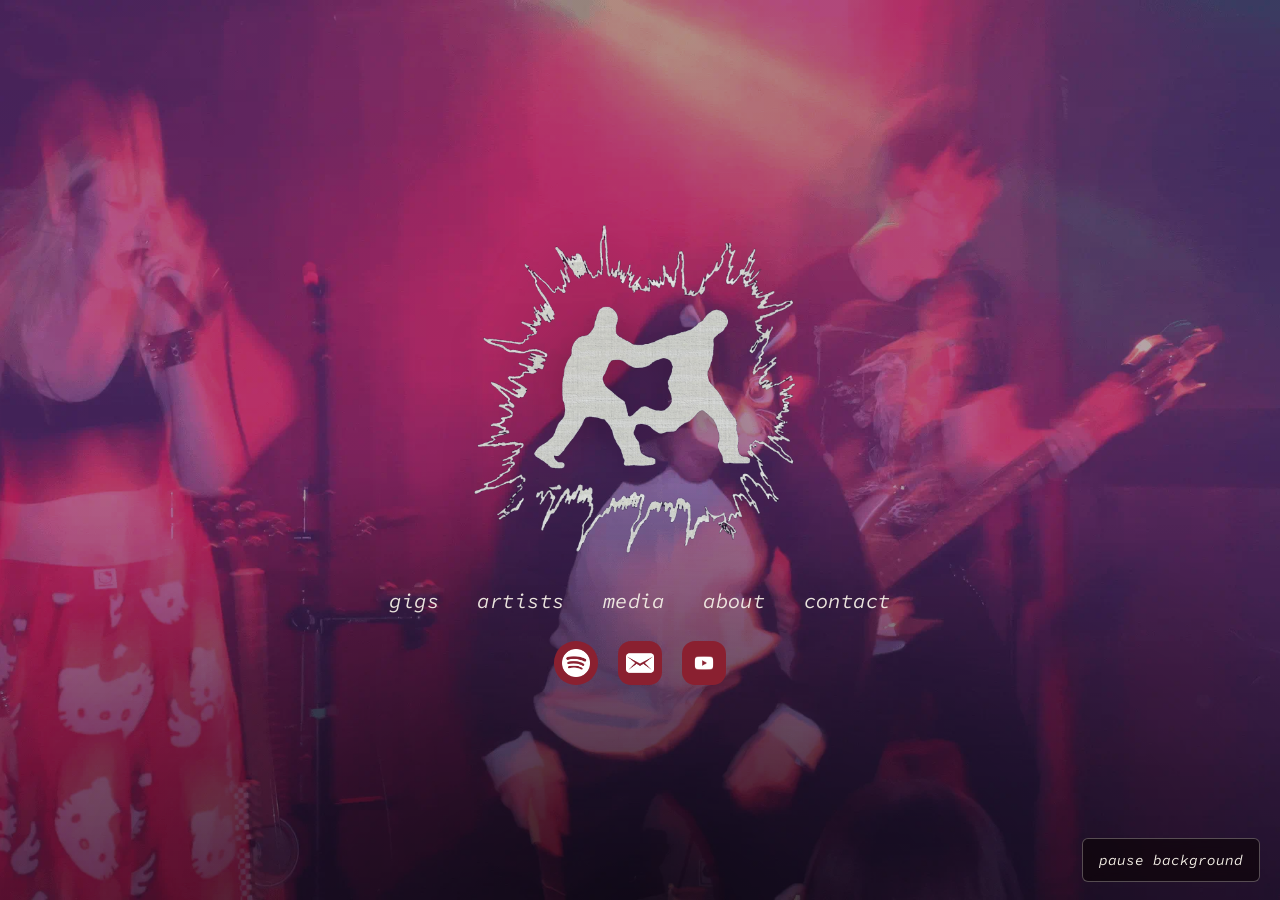
==== commit 371c1779: "fix accessibility issues from skiddle" ====
--- a/index.html
+++ b/index.html
@@ -58,12 +58,13 @@
   <div class="stage">
 
     <!-- animated background -->
-    <img class="bg" src="/assets/background.webp" alt="" aria-hidden="true">
+    <img class="bg" src="/assets/background-still.webp" data-motion-src="/assets/background.webp" alt="" aria-hidden="true">
     <div class="bg-overlay" aria-hidden="true"></div>
 
     <!-- centered content -->
     <main class="hero">
-      <img class="logo" src="/assets/logo.png" alt="Band logo">
+      <h1 class="sr-only">split the bill, independent gig promotions in galway</h1>
+      <img class="logo" src="/assets/logo.png" alt="split the bill logo">
 
       <nav class="nav" aria-label="Primary">
         <a href="/gigs/" class="nav-link">gigs</a>
@@ -94,5 +95,6 @@
 
   </div>
 
+  <script src="/motion.js" defer></script>
 </body>
 </html>
--- a/style.css
+++ b/style.css
@@ -1268,3 +1268,51 @@
     gap: 0.6rem 1.25rem;
   }
 }
+
+/* ============================================================
+   MOTION CONTROL
+   ============================================================ */
+
+.motion-toggle {
+  position: fixed;
+  right: clamp(0.75rem, 2vw, 1.25rem);
+  bottom: clamp(0.75rem, 2vh, 1.25rem);
+  z-index: 50;
+
+  min-height: 44px;
+  padding: 0.5rem 1rem;
+
+  color: var(--ink);
+  background: rgba(10, 2, 4, 0.6);
+  border: 1px solid rgba(244, 239, 230, 0.3);
+  border-radius: 6px;
+
+  font-family: inherit;
+  font-style: italic;
+  font-weight: 400;
+  font-size: 0.9rem;
+
+  cursor: pointer;
+
+  backdrop-filter: blur(6px);
+  -webkit-backdrop-filter: blur(6px);
+}
+
+.motion-toggle:hover {
+  background: rgba(10, 2, 4, 0.8);
+}
+
+.motion-toggle:focus-visible {
+  outline: 2px solid var(--focus);
+  outline-offset: 3px;
+}
+
+@media (prefers-reduced-motion: reduce) {
+  *,
+  *::before,
+  *::after {
+    transition-duration: 0.01ms !important;
+    animation-duration: 0.01ms !important;
+    scroll-behavior: auto !important;
+  }
+}
